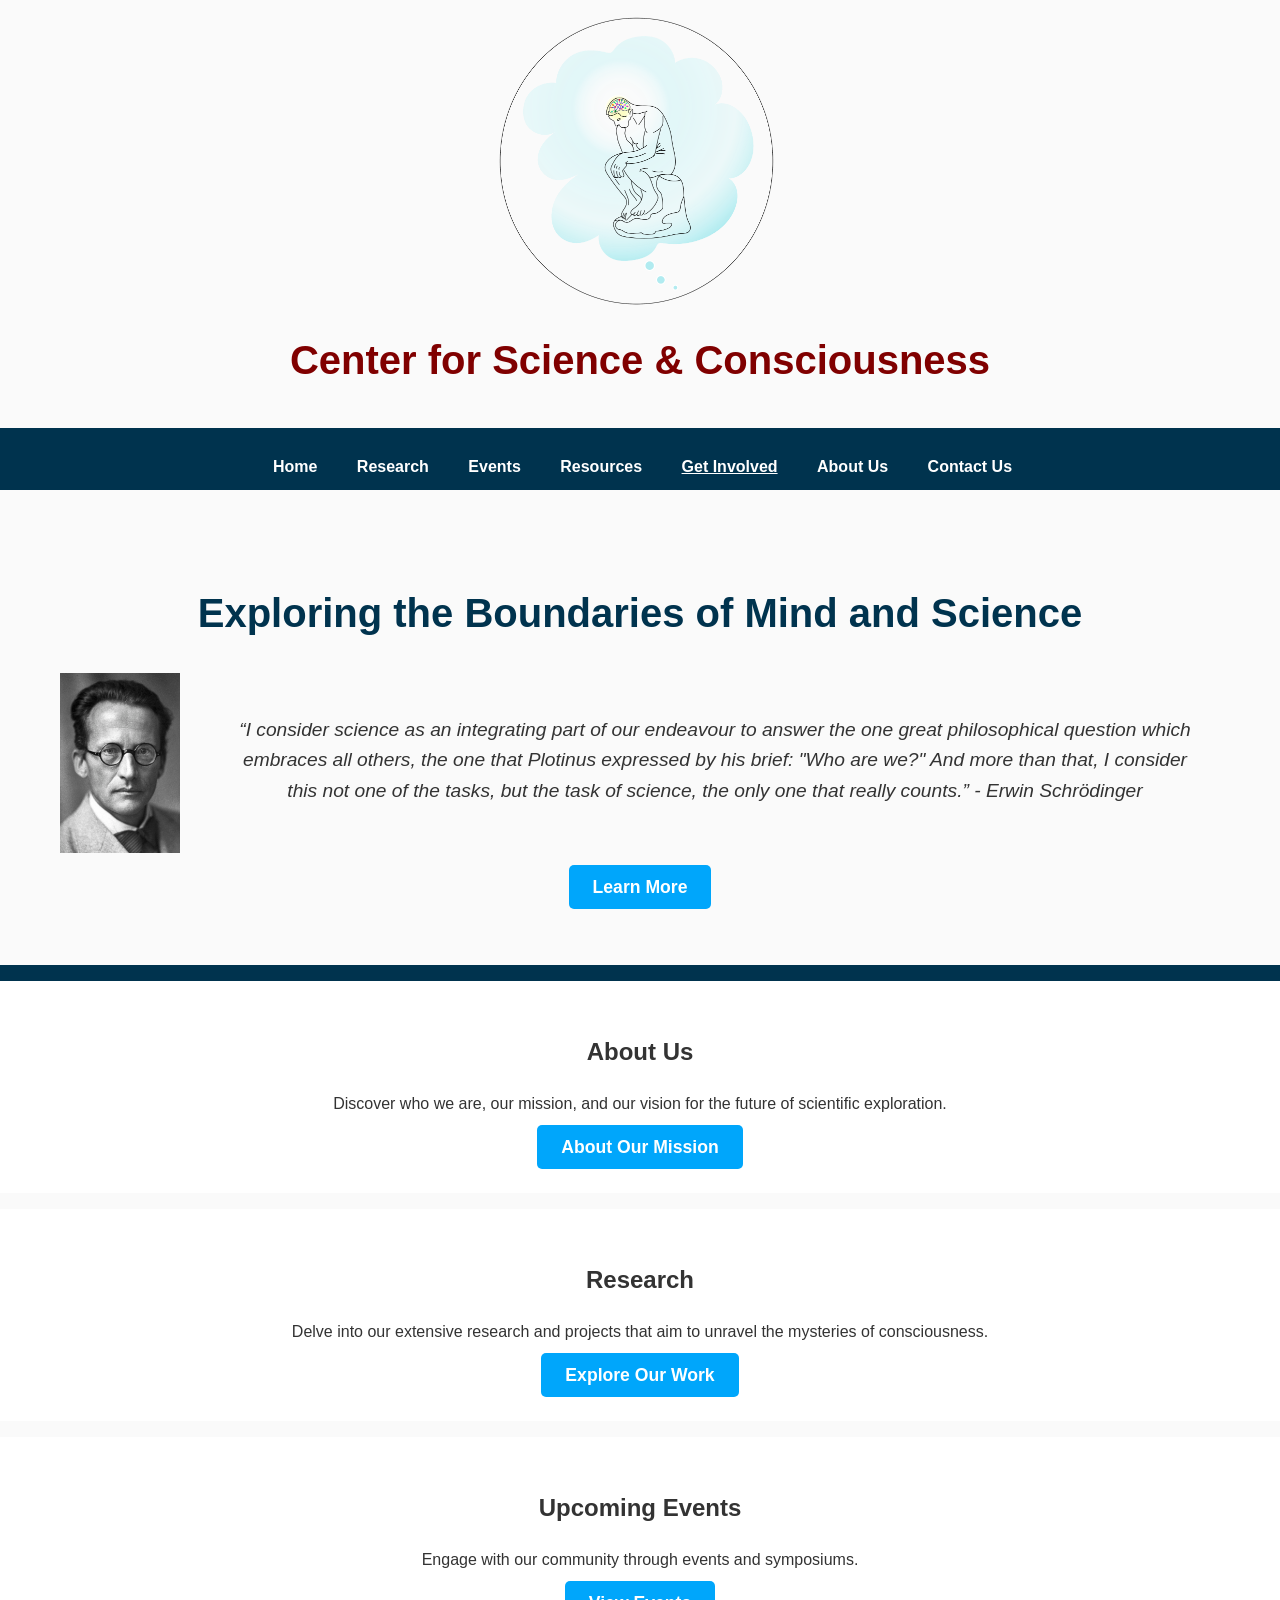
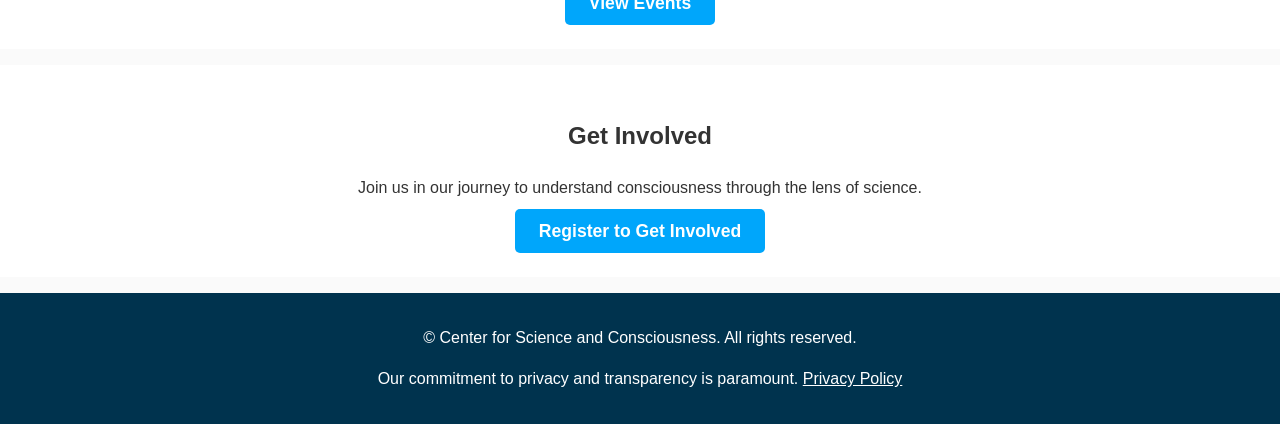
==== 5392c2ff381dc174266c120cf79538b41681dd63333970772c4bf13cdd1bab0d/index.html @ 7e76f64b "'fix'" ====
<!DOCTYPE html>
<html lang="en">
<head>
    <meta charset="UTF-8">
    <meta name="viewport" content="width=device-width, initial-scale=1.0">
    <title>Center for Science and Consciousness</title>
    <link rel="stylesheet" href="styles.css">
</head>
<body>
    <div class="logo-area">
        <img src="logo.png" alt="Logo" class="header-logo">
        <h1 class="organization-title">Center for Science & Consciousness</h1>
    </div>
    <header>
        <nav>
            <ul class="nav-links">
                <li><a href="index.html">Home</a></li>
                <li><a href="research.html">Research</a></li>
                <li><a href="events.html">Events</a></li>
                <li><a href="resources.html">Resources</a></li>
                <li><a href="get-involved.html" class="active">Get Involved</a></li>
                <li><a href="about.html">About Us</a></li>
                <li><a href="contact.html">Contact Us</a></li>
            </ul>
        </nav>
        <div class="hero">
            <div class="hero-content">
                <h1>Exploring the Boundaries of Mind and Science</h1>
            </div>
            <div class="hero-inner">
                <img src="schrodinger.jpg" alt="Erwin Schrödinger" class="schrodinger-image">
                <div class="quote-container">
                    <!-- <p class="hero-quote">“The total number of minds in the universe is one.” - Erwin Schrödinger</p> -->
                    <!-- <div class="schrodinger-quote"></div> -->
                    <p class="hero-quote">“I consider science as an integrating part of our endeavour to answer the one great philosophical question which embraces all others, the one that Plotinus expressed by his brief: "Who are we?" And more than that, I consider this not one of the tasks, but the task of science, the only one that really counts.” - Erwin Schrödinger</p>
                <!-- <p>Join us in our journey to understand the consciousness through the lens of science.</p> -->            
                </div>
            </div>
            <a href="about.html" class="cta">Learn More</a>
        </div>
    </header>
    
    <main>
        <section id="about" class="snippet" style="background-image: url('path_to_about_image.jpg');">
            <h2>About Us</h2>
            <p>Discover who we are, our mission, and our vision for the future of scientific exploration.</p>
            <a href="about.html" class="cta">About Our Mission</a>
        </section>
        
        <section id="research" class="snippet" style="background-image: url('path_to_about_image.jpg');">
            <h2>Research</h2>
            <p>Delve into our extensive research and projects that aim to unravel the mysteries of consciousness.</p>
            <a href="research.html" class="cta">Explore Our Work</a>
        </section>
        
        <section id="events" class="snippet" style="background-image: url('path_to_about_image.jpg');">
            <h2>Upcoming Events</h2>
            <p>Engage with our community through events and symposiums.</p>
            <a href="events.html" class="cta">View Events</a>
        </section>
        
        <section id="get-involved" class="snippet" style="background-image: url('path_to_about_image.jpg');">
            <h2>Get Involved</h2>
            <p>Join us in our journey to understand consciousness through the lens of science.</p>
            <a href="get-involved.html" class="cta">Register to Get Involved</a>
        </section>
    </main>
    
    <footer>
        <p>© Center for Science and Consciousness. All rights reserved.</p>
        <p>Our commitment to privacy and transparency is paramount. <a href="privacy.html">Privacy Policy</a></p>
    </footer>
</body>
</html>
---- 5392c2ff381dc174266c120cf79538b41681dd63333970772c4bf13cdd1bab0d/styles.css ----
:root {
    --primary-color: #00334e; 
    --accent-color: #00a6fb; 
    --text-color: #333333; 
    --background-color: #fafafa; 
    --font-primary: 'Arial', sans-serif;
    --font-secondary: 'Georgia', serif;
    --logo-background: #ffffff; /* White background for the logo to stand out */
}

*,
*::before,
*::after {
    box-sizing: border-box;
}

body {
    margin: 0;
    font-family: var(--font-primary);
    background-color: var(--background-color);
    color: var(--text-color);
    line-height: 1.6;
}

header {
    background-color: var(--primary-color);
    color: white;
    padding: 1rem 0;
}

.organization-title {
    color: maroon; /* Maroon color for the text */
    font-size: 2.5rem; /* Size to match the hero text, adjust as needed */
    text-align: center; /* Center the text under the logo */
    margin-top: 10px; /* Add some space between the logo and the title */
}

nav {
    display: flex;
    justify-content: center;
    align-items: center;
    padding: 10px 0; /* Adjust padding as needed for vertical alignment */
}

.nav-links {
    list-style: none;
    padding: 0;
    margin: 0; /* Ensures the list is centered without default margins */
}

.nav-links li {
    display: inline;
    margin: 0 15px; /* Adds horizontal spacing between items */
}

/* ... remaining styles ... */


.logo {
    background-color: var(--logo-background); /* Light background for the logo */
    border-radius: 5px; /* Optional: adds rounded corners to the logo's background */
    padding: 10px; /* Adds some space around the logo */
}

.logo img {
    height: 80px; /* Enlarged logo for better visibility */
}

.logo-area {
    background-color: var(--background-color); /* Light background for the logo */
    text-align: center;
    padding: 10px 0;
}

.logo-area img {
    max-height: 300px; /* Adjust the height as needed */
    width: auto; /* Maintain aspect ratio */
    height: auto; /* Maintain aspect ratio */
}

/* .involved-logo {
    width: 150px; /* Adjust this value as needed */
    height: auto; /* This will maintain the aspect ratio */
} */

.nav-links {
    list-style: none;
}

.nav-links li {
    display: inline;
    margin-left: 20px;
}

.nav-links a {
    text-decoration: none;
    color: white;
    font-weight: bold;
}

.nav-links a:hover,
.nav-links a.active {
    text-decoration: underline;
}

.hero {
    text-align: center;
    padding: 2rem;
    background: var(--background-color);
    
}

.hero h1 {
    color: var(--primary-color);
    margin-bottom: 0.5rem;
    font-size: 2.5rem;
}

.hero p {
    margin-bottom: 1.5rem;
    font-size: 1.2rem;
}

.hero-inner {
    display: flex;
    align-items: center;
    justify-content: center;
    max-width: 1200px; /* Adjust as needed */
    margin: auto;
    padding: 20px;
}

.schrodinger-image {
    max-width: 120px; /* Adjust the size as needed */
    margin-right: 30px; /* Space between the image and the quote */
    /* margin-left: -30px; */
}

.quote-container {
    flex-grow: 1;
}

.hero-quote {
    font-size: 1.5rem; /* Adjust the size as needed */
    color: #333; /* Color for the quote */
    font-style: italic;
    padding: 20px;
    margin: 20px 0;
    text-align: center; /* Center the quote for emphasis */

    /* Additional styling for the quote */
}

.schrodinger-quote {
    background-image: url('path_to_schrodinger_image.jpg');
    background-size: cover;
    background-position: center;
    color: white; /* or a color that contrasts well with your image */
    padding: 20px;
}

.cta {
    background-color: var(--accent-color);
    color: white;
    padding: 0.75rem 1.5rem;
    border: none;
    border-radius: 5px;
    text-decoration: none;
    font-size: 1rem;
    font-weight: bold;
    transition: background-color 0.3s;
}

.cta:hover {
    background-color: darken(var(--accent-color), 10%);
}

.snippet {
    padding: 2rem;
    text-align: center;
    background: white;
    margin-bottom: 1rem;
}

footer {
    background-color: var(--primary-color);
    color: white;
    text-align: center;
    padding: 1rem 0;
}

footer a {
    color: white;
    text-decoration: underline;
}

.container {
    max-width: 800px;
    margin: auto;
    padding: 20px;
}

.research-area {
    margin-bottom: 40px;
}

.research-area h2 {
    color: #005f73; /* Adjust the color as per your site's theme */
    margin-bottom: 10px;
}

.research-area p {
    font-size: 1rem;
    line-height: 1.6;
    color: #333; /* A readable text color */
}

.page-title {
    font-size: 2rem; /* Adjust the size as needed */
    text-align: center; /* Center the title if fits your design */
    color: #005f73; /* Choose a color that fits your website's theme */
    margin-bottom: 30px; /* Space before the research area sections */
}

/* Responsive Design and other styles remain unchanged */



/* Form Styles */
.get-involved {
    max-width: 800px;
    margin: 2rem auto;
    padding: 1rem;
    background-color: white;
    border-radius: 8px;
    box-shadow: 0 4px 6px rgba(0,0,0,0.1);
}

.get-involved h1 {
    text-align: center;
    color: var(--primary-color);
}

form {
    display: grid;
    grid-gap: 1rem;
    padding: 1rem;
}

form label {
    font-weight: bold;
}

form input,
form select,
form button {
    padding: 0.5rem;
    border: 1px solid #ccc;
    border-radius: 4px;
}

form button {
    background-color: var(--primary-color);
    color: white
    cursor: pointer;
    transition: background-color 0.3s;
}

form button:hover {
background-color: var(--accent-color);
opacity: 0.9;
}

/* Responsive Design */
@media (max-width: 768px) {
.nav-links li {
display: block;
text-align: center;
margin: 10px 0;
}
.nav-links {
    display: none; /* Hidden by default, can be shown using a menu icon */
}

.hero h1 {
    font-size: 1.75rem;
}

.hero p,
.cta {
    font-size: 1rem;
}

.snippet,
.get-involved {
    padding: 1rem;
}
}

@media (min-width: 769px) {
.hero {
padding: 4rem 2rem;
}
.cta {
    font-size: 1.1rem;
}
}

/* Utility Classes */
.hidden {
display: none;
}

/* Function to darken the accent color for hover effect */
@function darken($color, $percent) {
$amount: $percent / 100;
@return mix(black, $color, $amount * 100);
}
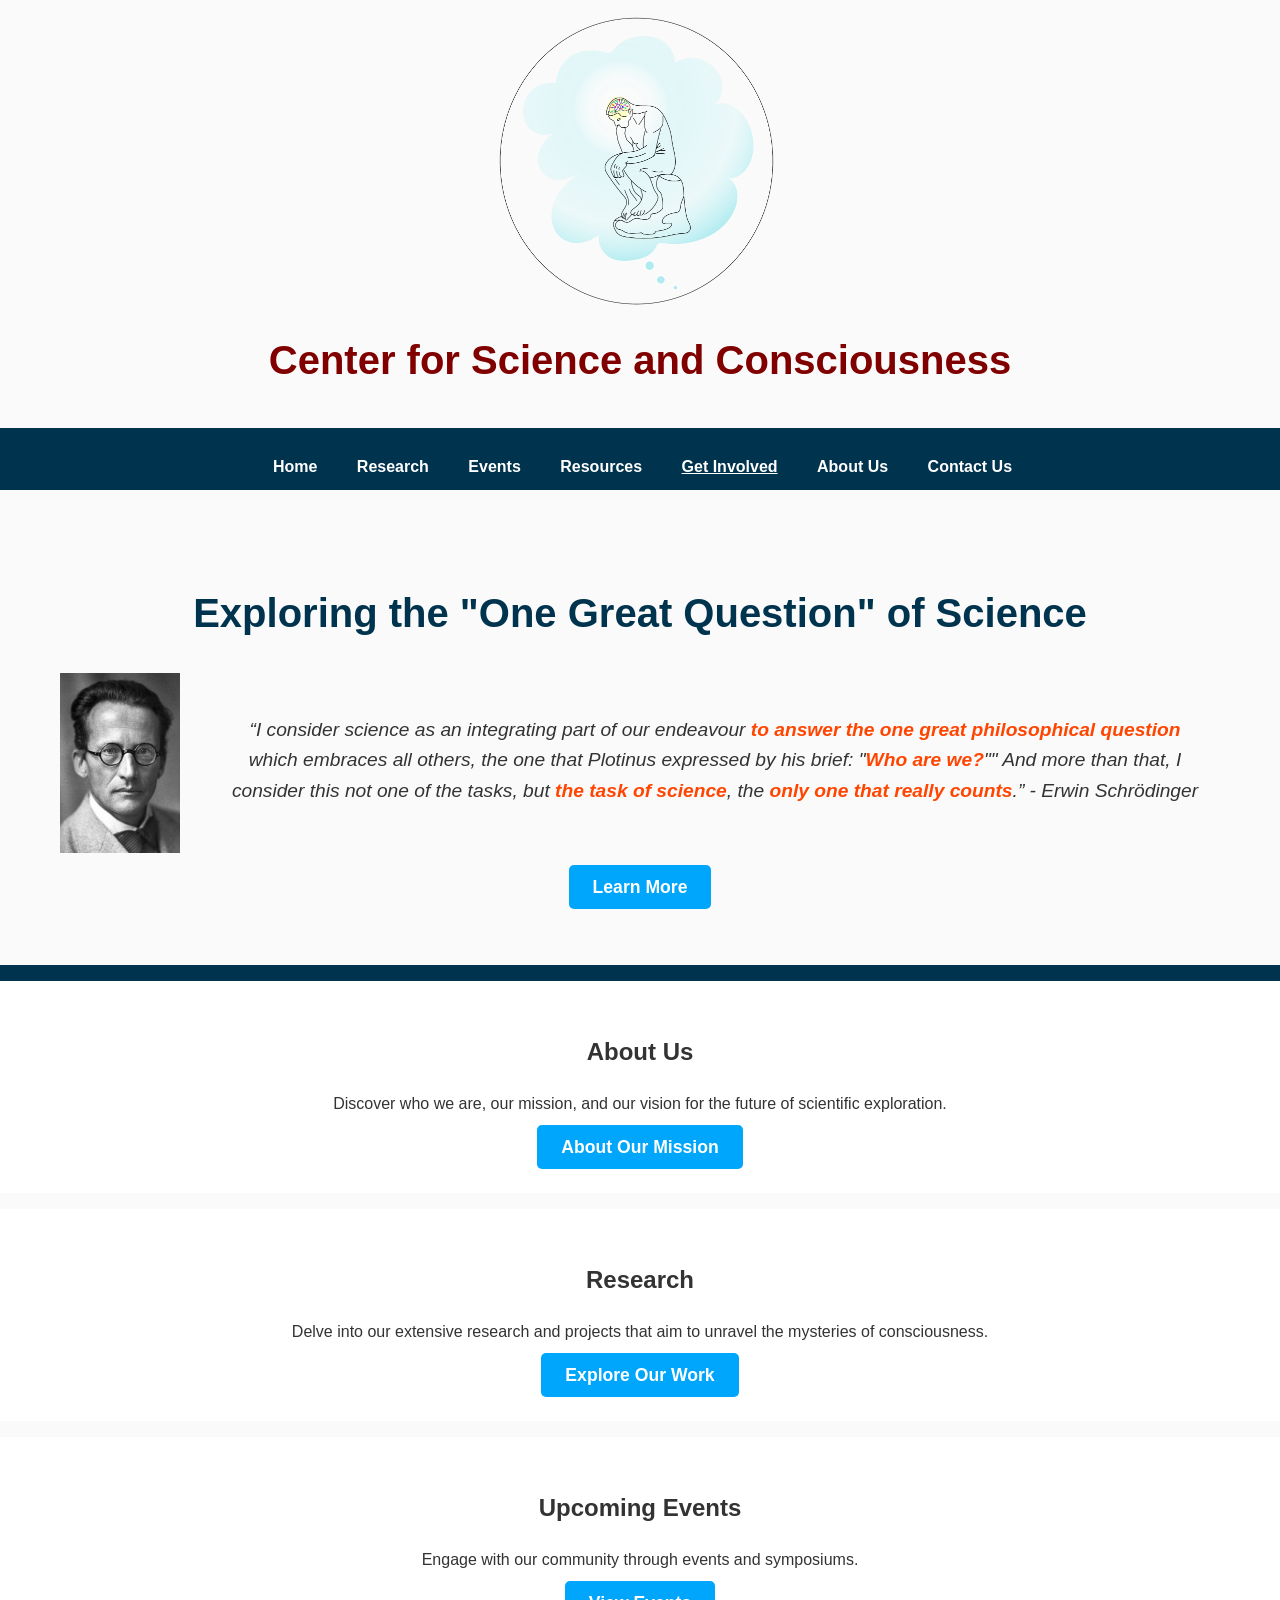
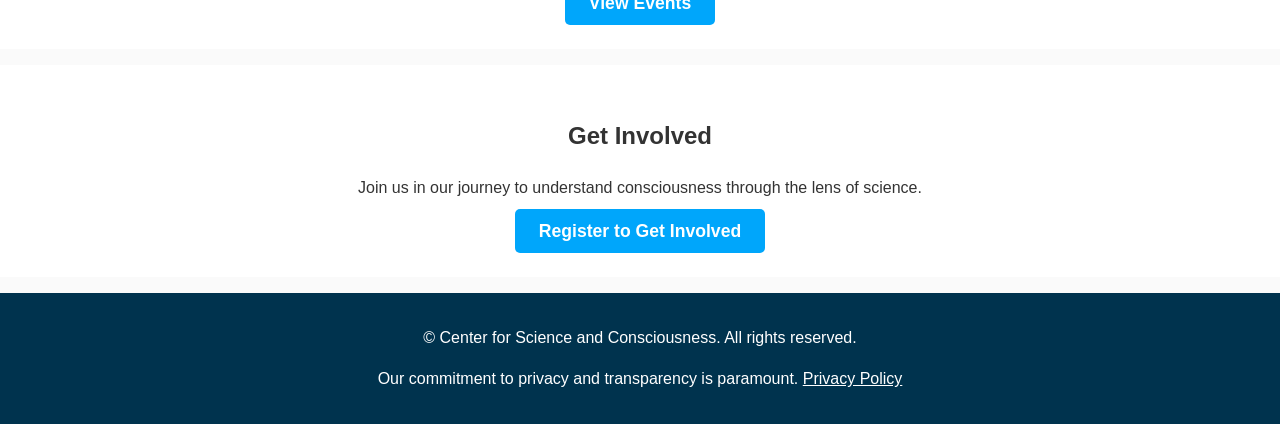
==== commit b76f7b27: "Updates" ====
--- a/5392c2ff381dc174266c120cf79538b41681dd63333970772c4bf13cdd1bab0d/index.html
+++ b/5392c2ff381dc174266c120cf79538b41681dd63333970772c4bf13cdd1bab0d/index.html
@@ -9,7 +9,7 @@
 <body>
     <div class="logo-area">
         <img src="logo.png" alt="Logo" class="header-logo">
-        <h1 class="organization-title">Center for Science & Consciousness</h1>
+        <h1 class="organization-title">Center for Science and Consciousness</h1>
     </div>
     <header>
         <nav>
@@ -25,14 +25,14 @@
         </nav>
         <div class="hero">
             <div class="hero-content">
-                <h1>Exploring the Boundaries of Mind and Science</h1>
+                <h1>Exploring the "One Great Question" of Science</h1>
             </div>
             <div class="hero-inner">
                 <img src="schrodinger.jpg" alt="Erwin Schrödinger" class="schrodinger-image">
                 <div class="quote-container">
                     <!-- <p class="hero-quote">“The total number of minds in the universe is one.” - Erwin Schrödinger</p> -->
                     <!-- <div class="schrodinger-quote"></div> -->
-                    <p class="hero-quote">“I consider science as an integrating part of our endeavour to answer the one great philosophical question which embraces all others, the one that Plotinus expressed by his brief: "Who are we?" And more than that, I consider this not one of the tasks, but the task of science, the only one that really counts.” - Erwin Schrödinger</p>
+                    <p class="hero-quote">“I consider science as an integrating part of our endeavour <span class="emphasized-text">to answer the one great philosophical question</span> which embraces all others, the one that Plotinus expressed by his brief: "<span class="emphasized-text">Who are we?</span>"" And more than that, I consider this not one of the tasks, but <span class="emphasized-text">the task of science</span>, the <span class="emphasized-text">only one that really counts</span>.” - Erwin Schrödinger</p>
                 <!-- <p>Join us in our journey to understand the consciousness through the lens of science.</p> -->            
                 </div>
             </div>
--- a/5392c2ff381dc174266c120cf79538b41681dd63333970772c4bf13cdd1bab0d/styles.css
+++ b/5392c2ff381dc174266c120cf79538b41681dd63333970772c4bf13cdd1bab0d/styles.css
@@ -71,6 +71,11 @@
     text-align: center;
     padding: 10px 0;
 }
+.emphasized-text {
+    font-weight: bold; /* Makes the text bold */
+    color: #ff4500; /* Changes the color, choose a color that suits your design */
+    /* You can also add other styles like font-size, background-color, etc., as needed */
+}
 
 .logo-area img {
     max-height: 300px; /* Adjust the height as needed */
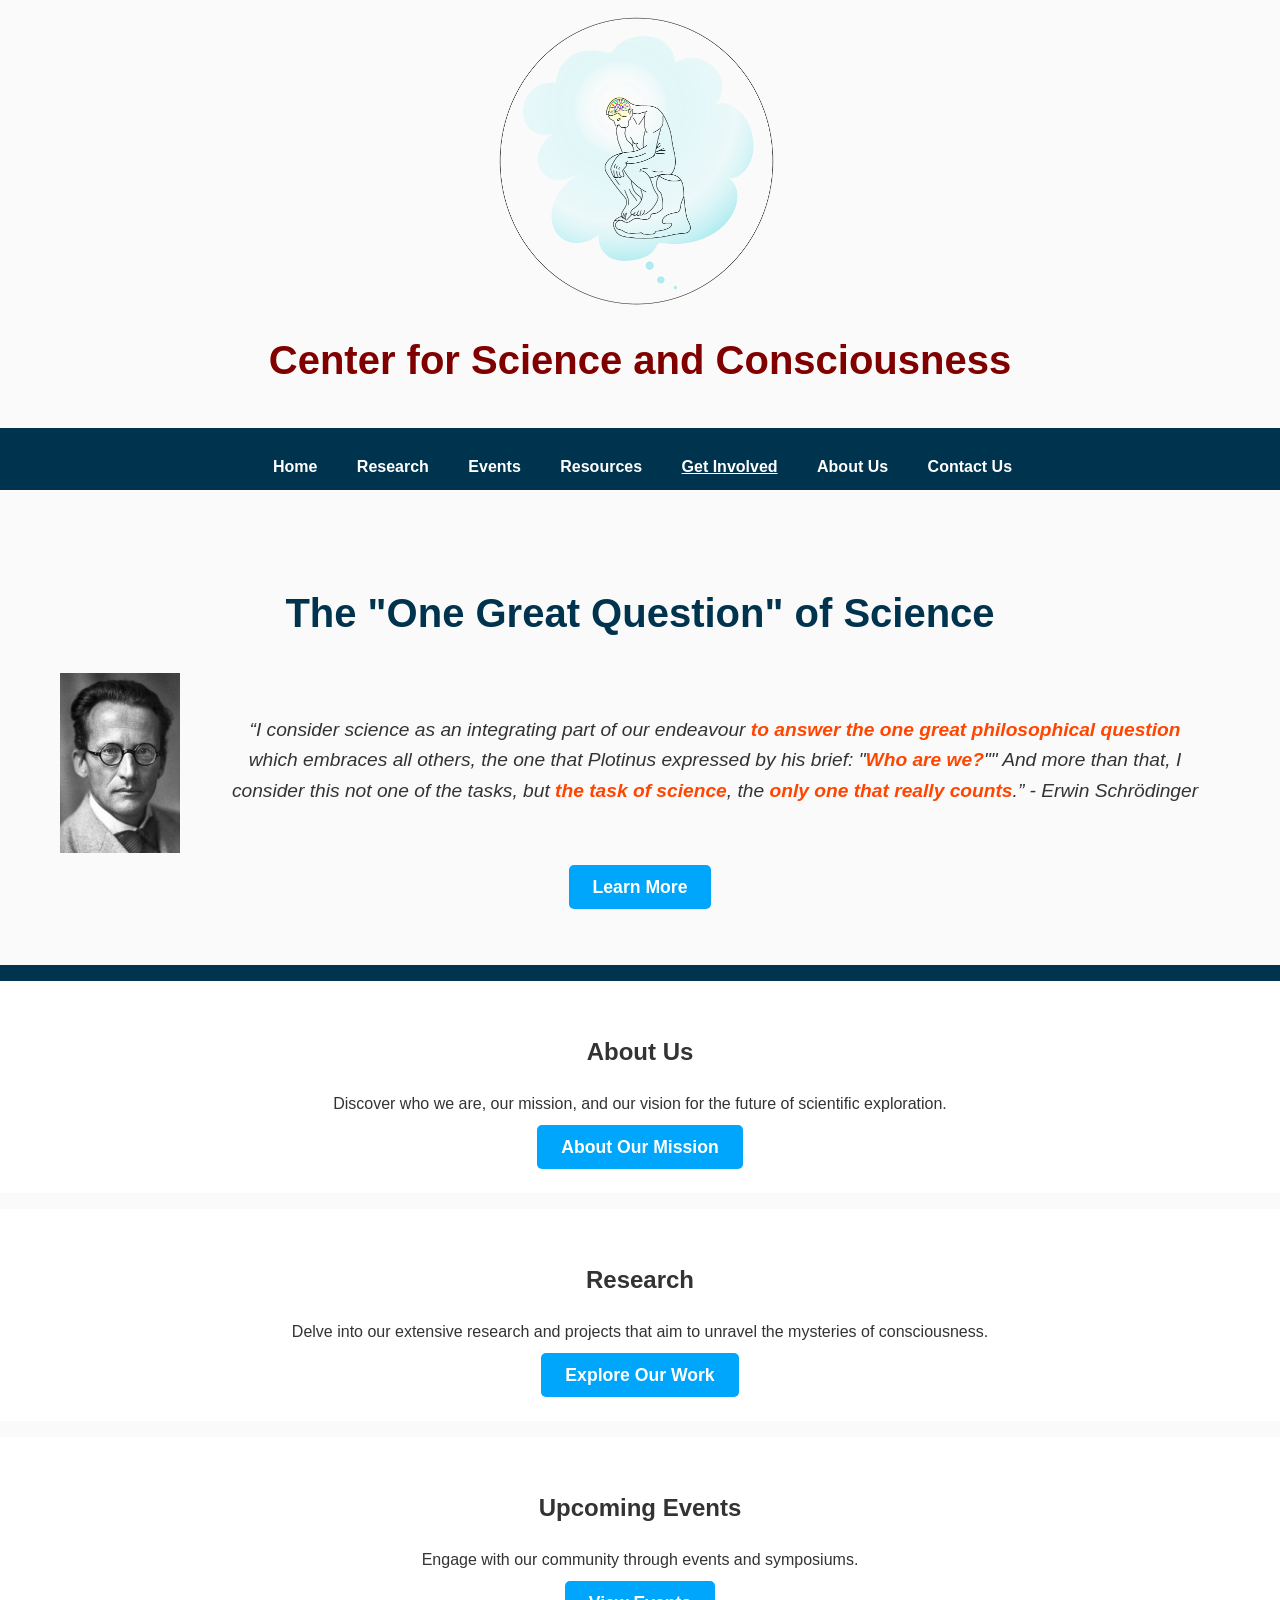
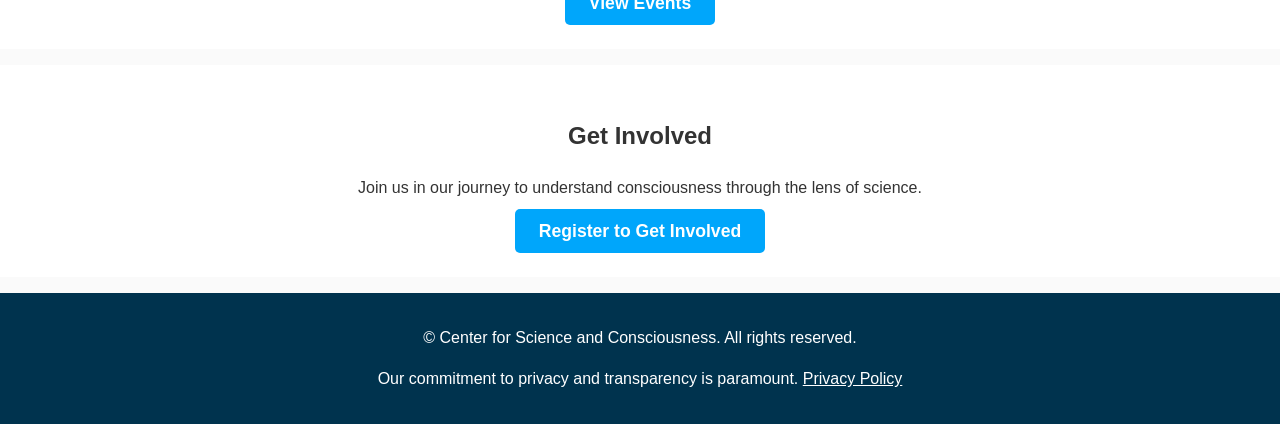
==== commit 5cec6ff1: "Update index.html" ====
--- a/5392c2ff381dc174266c120cf79538b41681dd63333970772c4bf13cdd1bab0d/index.html
+++ b/5392c2ff381dc174266c120cf79538b41681dd63333970772c4bf13cdd1bab0d/index.html
@@ -25,7 +25,7 @@
         </nav>
         <div class="hero">
             <div class="hero-content">
-                <h1>Exploring the "One Great Question" of Science</h1>
+                <h1>The "One Great Question" of Science</h1>
             </div>
             <div class="hero-inner">
                 <img src="schrodinger.jpg" alt="Erwin Schrödinger" class="schrodinger-image">
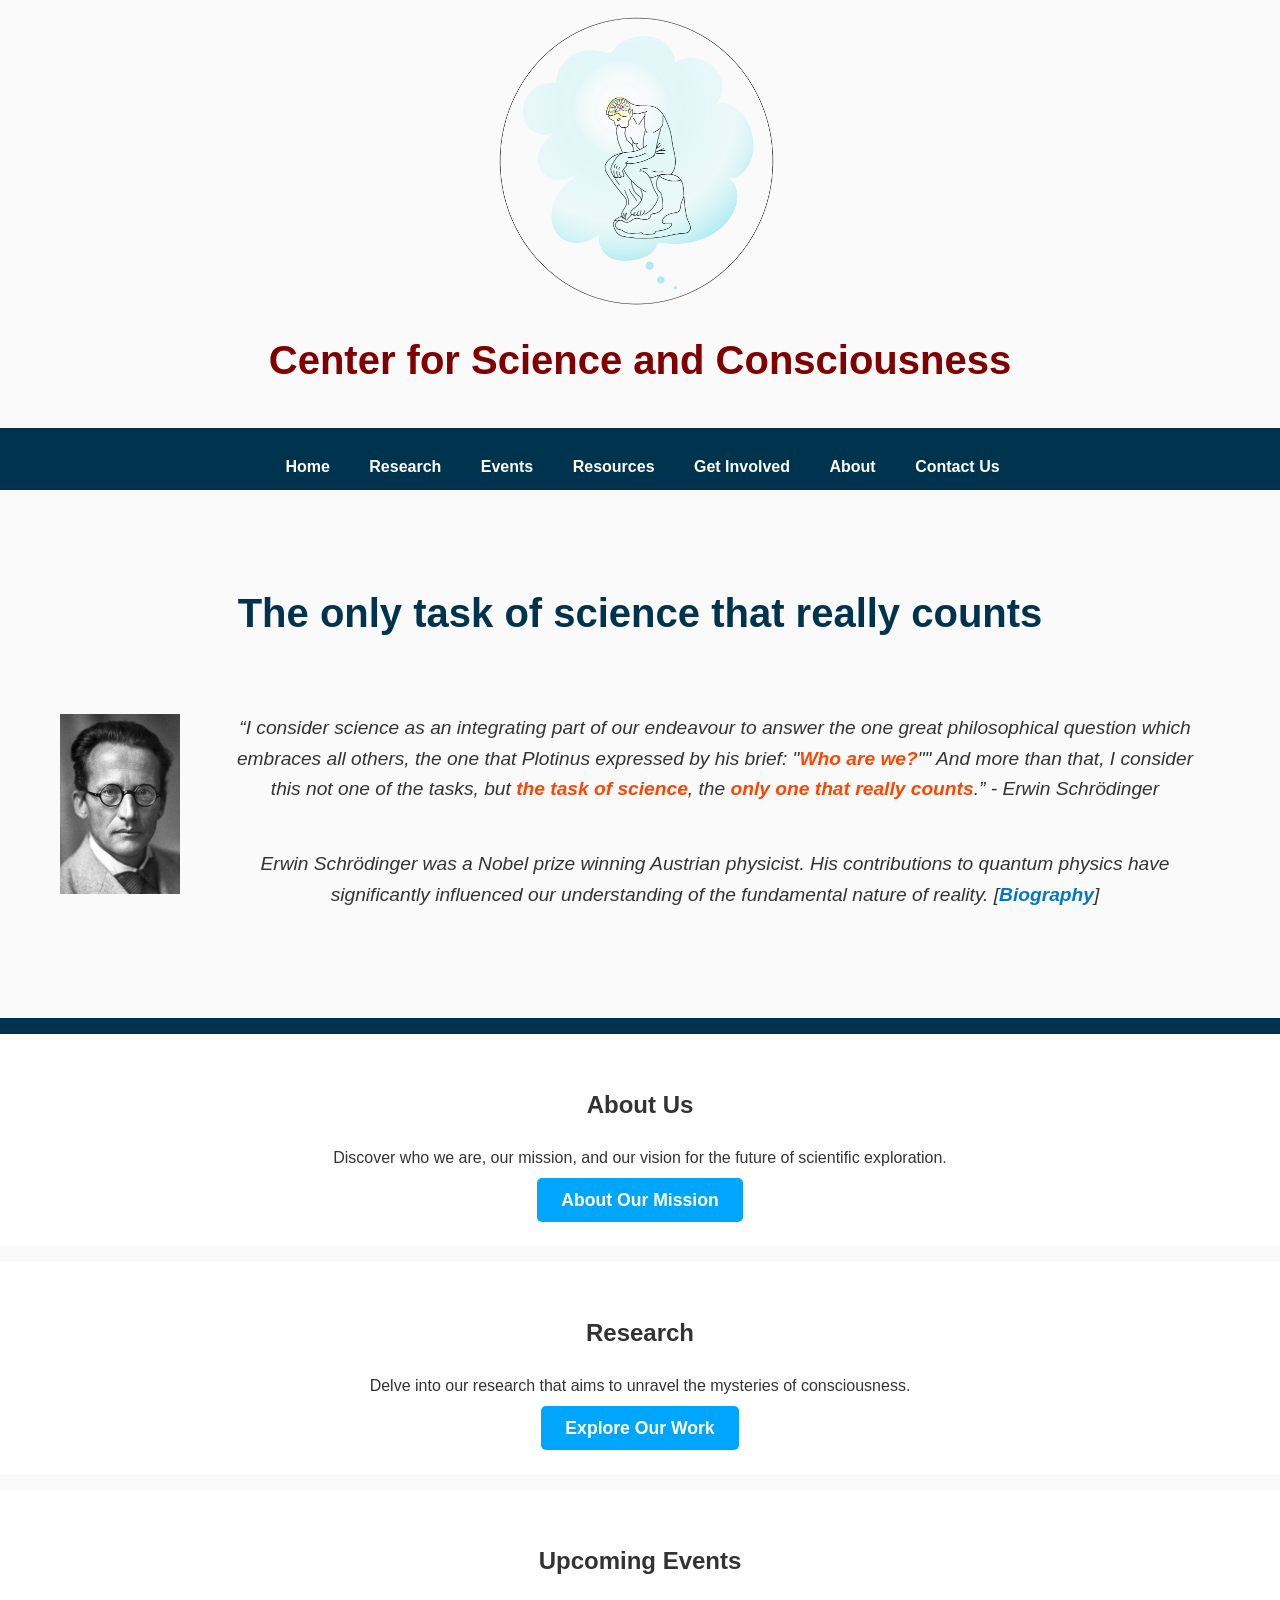
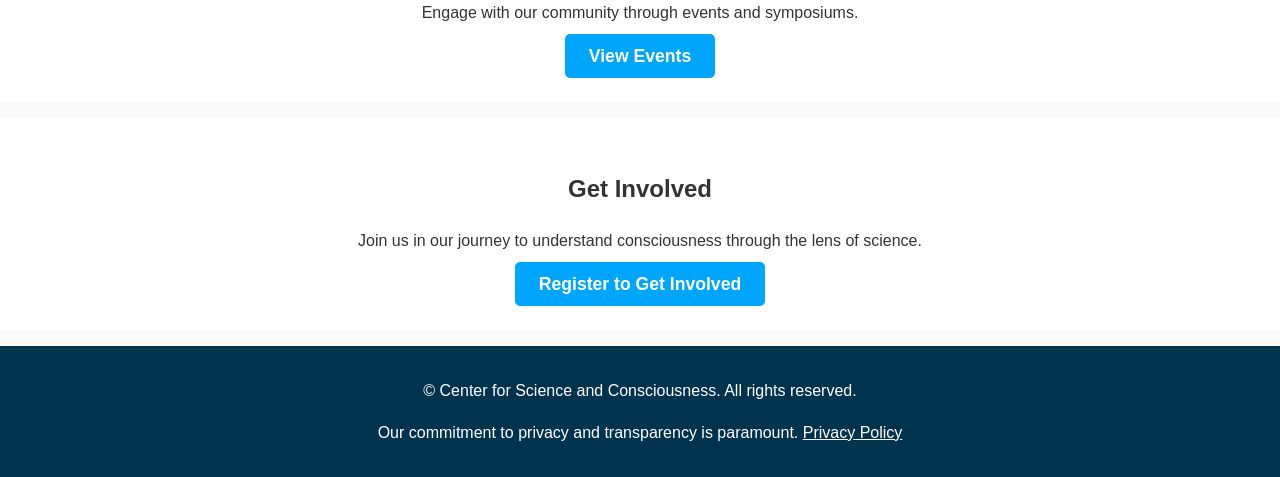
==== commit 0bf469ef: "Design updates" ====
--- a/5392c2ff381dc174266c120cf79538b41681dd63333970772c4bf13cdd1bab0d/index.html
+++ b/5392c2ff381dc174266c120cf79538b41681dd63333970772c4bf13cdd1bab0d/index.html
@@ -18,25 +18,28 @@
                 <li><a href="research.html">Research</a></li>
                 <li><a href="events.html">Events</a></li>
                 <li><a href="resources.html">Resources</a></li>
-                <li><a href="get-involved.html" class="active">Get Involved</a></li>
-                <li><a href="about.html">About Us</a></li>
+                <li><a href="get-involved.html">Get Involved</a></li>
+                <li><a href="about.html">About</a></li>
                 <li><a href="contact.html">Contact Us</a></li>
             </ul>
         </nav>
         <div class="hero">
             <div class="hero-content">
-                <h1>The "One Great Question" of Science</h1>
+                <h1>The only task of science that really counts</h1>
             </div>
             <div class="hero-inner">
                 <img src="schrodinger.jpg" alt="Erwin Schrödinger" class="schrodinger-image">
                 <div class="quote-container">
                     <!-- <p class="hero-quote">“The total number of minds in the universe is one.” - Erwin Schrödinger</p> -->
                     <!-- <div class="schrodinger-quote"></div> -->
-                    <p class="hero-quote">“I consider science as an integrating part of our endeavour <span class="emphasized-text">to answer the one great philosophical question</span> which embraces all others, the one that Plotinus expressed by his brief: "<span class="emphasized-text">Who are we?</span>"" And more than that, I consider this not one of the tasks, but <span class="emphasized-text">the task of science</span>, the <span class="emphasized-text">only one that really counts</span>.” - Erwin Schrödinger</p>
-                <!-- <p>Join us in our journey to understand the consciousness through the lens of science.</p> -->            
+                    <p class="hero-quote">“I consider science as an integrating part of our endeavour to answer the one great philosophical question which embraces all others, the one that Plotinus expressed by his brief: "<span class="emphasized-text">Who are we?</span>"" And more than that, I consider this not one of the tasks, but <span class="emphasized-text">the task of science</span>, the <span class="emphasized-text">only one that really counts</span>.” - Erwin Schrödinger</p>
+                    <p class="schrodinger-about">Erwin Schrödinger was a Nobel prize winning Austrian physicist. His contributions to quantum physics have significantly influenced our understanding of the fundamental nature of reality. [<a href="https://www.nobelprize.org/prizes/physics/1933/schrodinger/biographical/"class="schrodinger-bio-link">Biography</a>]
+                        <!-- (Learn more about Schrödinger<a href="https://www.nobelprize.org/prizes/physics/1933/schrodinger/biographical/" class="schrodinger-bio-link">here</a>.)  -->
+                        <!-- <a href="https://www.nobelprize.org/prizes/physics/1933/schrodinger/biographical/" class="schrodinger-bio-link">Read more about Erwin Schrödinger</a></p> -->
+                    <!-- <p>Join us in our journey to understand the consciousness through the lens of science.</p> -->            
                 </div>
             </div>
-            <a href="about.html" class="cta">Learn More</a>
+            <!-- <a href="about.html" class="cta">Learn More</a> -->
         </div>
     </header>
     
@@ -49,7 +52,7 @@
         
         <section id="research" class="snippet" style="background-image: url('path_to_about_image.jpg');">
             <h2>Research</h2>
-            <p>Delve into our extensive research and projects that aim to unravel the mysteries of consciousness.</p>
+            <p>Delve into our research that aims to unravel the mysteries of consciousness.</p>
             <a href="research.html" class="cta">Explore Our Work</a>
         </section>
         
@@ -71,4 +74,4 @@
         <p>Our commitment to privacy and transparency is paramount. <a href="privacy.html">Privacy Policy</a></p>
     </footer>
 </body>
-</html>
+</html>
--- a/5392c2ff381dc174266c120cf79538b41681dd63333970772c4bf13cdd1bab0d/styles.css
+++ b/5392c2ff381dc174266c120cf79538b41681dd63333970772c4bf13cdd1bab0d/styles.css
@@ -76,7 +76,59 @@
     color: #ff4500; /* Changes the color, choose a color that suits your design */
     /* You can also add other styles like font-size, background-color, etc., as needed */
 }
-
+.schrodinger-about {
+    font-size: 1rem; /* Adjust the size as needed */
+    color: #333; /* Choose a color that fits your design */
+    margin-top: 15px; /* Space between the quote and the additional text */
+    font-style: italic; /* Optional: Makes the text italic for distinction */
+    /* Additional styling as needed */
+}
+.schrodinger-bio-link {
+    color: #0077cc; /* Example color - choose what fits your design */
+    font-weight: bold;
+    text-decoration: none; /* Optional: removes the underline */
+    /* margin-left: 10px; Adds a little space before the link */
+}
+.about-org {
+    margin: 20px;
+    padding: 20px;
+}
+
+.about-org h2 {
+    color: #005f73; /* Adjust the color as needed */
+    margin-bottom: 15px;
+}
+
+.about-org ul {
+    margin-top: 10px;
+    list-style: inside square; /* Style for the bullet points */
+}
+
+.about-org li {
+    margin-bottom: 10px; /* Space between list items */
+}
+.events-list {
+    margin: 20px;
+    padding: 20px;
+}
+
+.events-list h2 {
+    color: #005f73; /* Adjust the color as needed */
+    margin-bottom: 15px;
+}
+
+.events-list ul {
+    list-style-type: disc; /* Style for the bullet points, adjust as needed */
+    padding-left: 20px; /* Space for bullet points */
+}
+
+.events-list li {
+    margin-bottom: 10px; /* Space between list items */
+}
+
+.schrodinger-bio-link:hover {
+    text-decoration: underline; /* Re-adds underline on hover for visual feedback */
+}
 .logo-area img {
     max-height: 300px; /* Adjust the height as needed */
     width: auto; /* Maintain aspect ratio */
@@ -204,6 +256,21 @@
     margin: auto;
     padding: 20px;
 }
+.research-areas {
+    margin: 20px;
+    padding: 20px;
+}
+
+.research-areas h2 {
+    color: #005f73; /* Adjust the color as needed */
+    margin-bottom: 15px;
+}
+
+.research-areas h3 {
+    color: #333; /* Adjust the color as needed */
+    margin-bottom: 10px; /* Space between titles */
+    /* Additional styling as needed */
+}
 
 .research-area {
     margin-bottom: 40px;
@@ -218,6 +285,34 @@
     font-size: 1rem;
     line-height: 1.6;
     color: #333; /* A readable text color */
+}
+
+.survey-papers {
+    margin: 20px;
+    padding: 20px;
+}
+
+.survey-papers h2 {
+    color: #005f73; /* Adjust the color as needed */
+    margin-bottom: 15px;
+}
+
+.survey-papers ul {
+    list-style-type: none; /* Removes default bullet points */
+    padding-left: 0; /* Aligns list items to the left */
+}
+
+.survey-papers li {
+    margin-bottom: 10px; /* Space between list items */
+}
+
+.survey-papers a {
+    color: #0077cc; /* Example color - adjust to fit your design */
+    text-decoration: none; /* Optional: removes the underline */
+}
+
+.survey-papers a:hover {
+    text-decoration: underline; /* Adds underline on hover for visual feedback */
 }
 
 .page-title {
@@ -232,19 +327,52 @@
 
 
 /* Form Styles */
-.get-involved {
+/* .get-involved {
     max-width: 800px;
     margin: 2rem auto;
     padding: 1rem;
     background-color: white;
     border-radius: 8px;
     box-shadow: 0 4px 6px rgba(0,0,0,0.1);
-}
+} */
 
 .get-involved h1 {
     text-align: center;
     color: var(--primary-color);
 }
+.get-involved {
+    margin: 20px;
+    padding: 20px;
+    text-align: center; /* Centering the content */
+}
+
+.get-involved h2 {
+    color: #005f73; /* Adjust the color as needed */
+    margin-bottom: 15px;
+}
+
+.get-involved p {
+    margin-bottom: 20px; /* Space between the text and the link */
+}
+
+.google-form-link {
+    display: inline-block; /* Allows width and height to be set */
+    background-color: #0077cc; /* Background color of the button */
+    color: white; /* Text color */
+    padding: 10px 20px; /* Top/bottom and left/right padding */
+    text-decoration: none; /* Removes underline */
+    font-weight: bold; /* Bold text */
+    border-radius: 5px; /* Rounded corners */
+    font-size: 1.2rem; /* Larger font size */
+    margin-top: 20px; /* Space above the button */
+    transition: background-color 0.3s; /* Smooth transition for hover effect */
+}
+
+.google-form-link:hover {
+    background-color: #005f73; /* Darker background on hover */
+    text-decoration: none; /* Ensures no underline on hover */
+}
+
 
 form {
     display: grid;
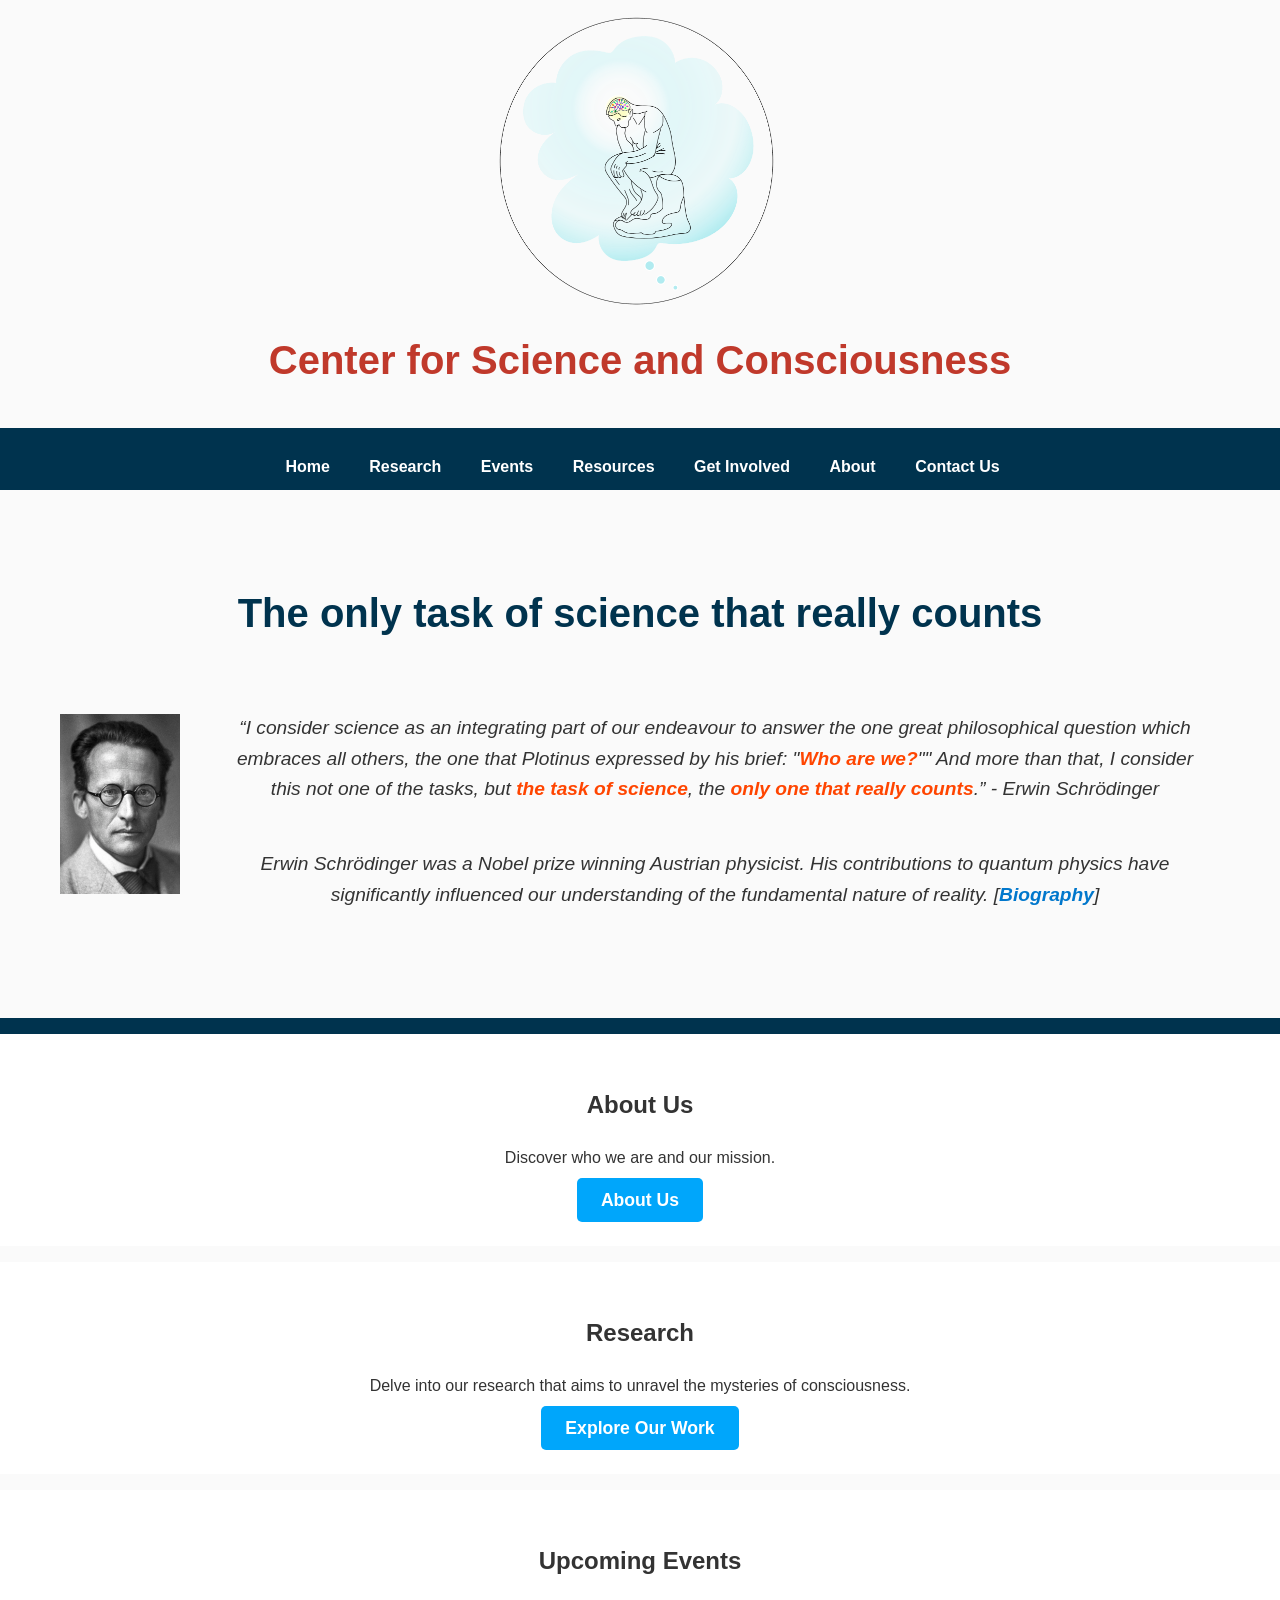
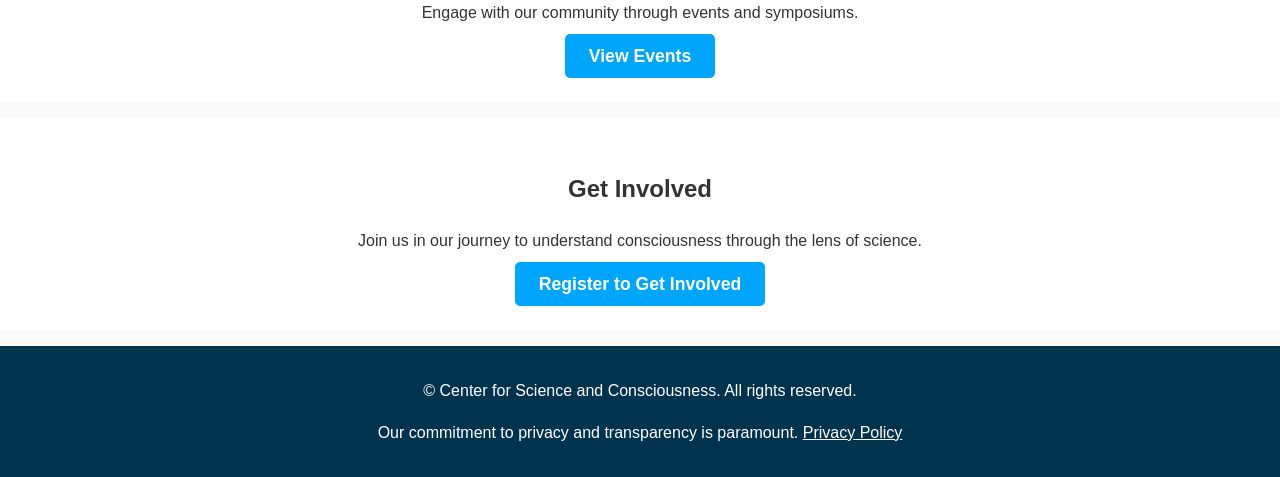
==== commit 70238887: "Update index.html" ====
--- a/5392c2ff381dc174266c120cf79538b41681dd63333970772c4bf13cdd1bab0d/index.html
+++ b/5392c2ff381dc174266c120cf79538b41681dd63333970772c4bf13cdd1bab0d/index.html
@@ -46,8 +46,8 @@
     <main>
         <section id="about" class="snippet" style="background-image: url('path_to_about_image.jpg');">
             <h2>About Us</h2>
-            <p>Discover who we are, our mission, and our vision for the future of scientific exploration.</p>
-            <a href="about.html" class="cta">About Our Mission</a>
+            <p>Discover who we are and our mission.</p>
+            <a href="about.html" class="cta">About Us</a>
         </section>
         
         <section id="research" class="snippet" style="background-image: url('path_to_about_image.jpg');">
--- a/5392c2ff381dc174266c120cf79538b41681dd63333970772c4bf13cdd1bab0d/styles.css
+++ b/5392c2ff381dc174266c120cf79538b41681dd63333970772c4bf13cdd1bab0d/styles.css
@@ -29,7 +29,7 @@
 }
 
 .organization-title {
-    color: maroon; /* Maroon color for the text */
+    color: #c0392b; /* Maroon color for the text */
     font-size: 2.5rem; /* Size to match the hero text, adjust as needed */
     text-align: center; /* Center the text under the logo */
     margin-top: 10px; /* Add some space between the logo and the title */
@@ -404,6 +404,21 @@
 opacity: 0.9;
 }
 
+.contact-form {
+    margin: 20px;
+    padding: 20px;
+    text-align: center; /* Centering the content */
+}
+
+.contact-form h2 {
+    color: #005f73; /* Adjust the color as needed */
+    margin-bottom: 15px;
+}
+
+.contact-form p {
+    margin-bottom: 20px; /* Space between the text and the link */
+}
+
 /* Responsive Design */
 @media (max-width: 768px) {
 .nav-links li {
